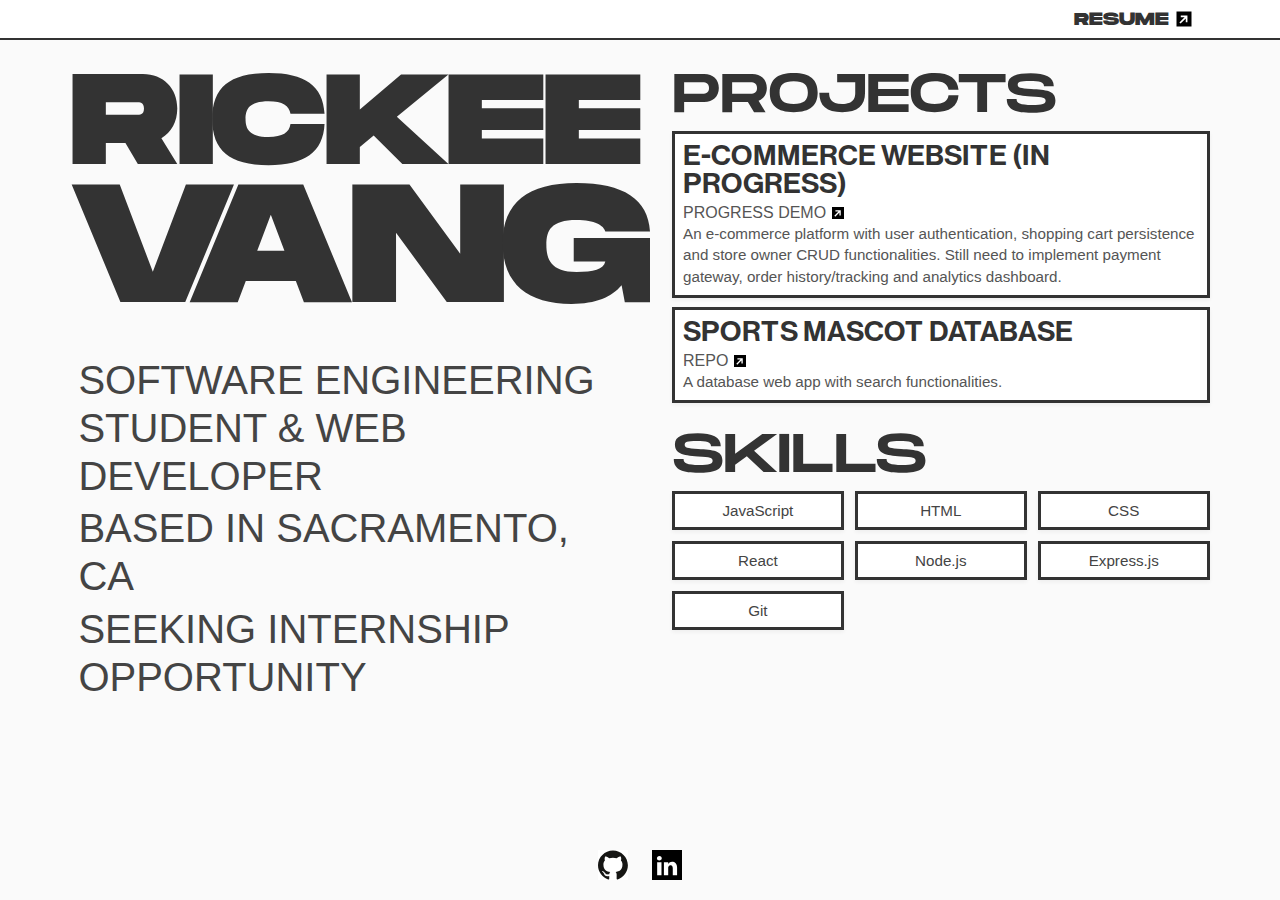
==== index.html @ 3fe00b76 "Initial commit" ====
<!DOCTYPE html>
<html lang="en">
<head>
    <meta charset="UTF-8">
    <meta name="viewport" content="width=device-width, initial-scale=1.0">
    <title>Rickee Vang - Personal Website</title>
    <link rel="preconnect" href="https://fonts.googleapis.com">
    <link rel="preconnect" href="https://fonts.gstatic.com" crossorigin>
    <link rel="stylesheet" href="styles.css">
</head>
<body>
    <nav class="navbar">
        <div class="navbar-container">
            <ul>
                <li>
                    <a href="RickeeVangResume.pdf" target="_blank" rel="noopener noreferrer">
                        RESUME
                        <img src="arrow-top-right-square-fill-svgrepo-com.svg" class="nav-icon" alt="External link icon" width="20" height="20" style="margin-left: 5px;">
                    </a>
                </li>
            </ul>
        </div>
    </nav>

    <div class="main-content">
        <div class="left-section" id="home">
            <div class="name-container">
                <div class="name-wrapper">
                    <div class="name-first">RICKEE</div>
                    <div class="name-last">VANG</div>
                </div>
                <div class="info-container">
                    <div class="info">
                        <p>SOFTWARE ENGINEERING STUDENT & WEB DEVELOPER</p>
                        <p>BASED IN SACRAMENTO, CA</p>
                        <p>SEEKING INTERNSHIP OPPORTUNITY</p>
                    </div>
                </div>
            </div>
        </div>

        <div class="right-section">
            <div id="projects" class="projects-list">
                <h2 class="projects-title">Projects</h2>
                <div class="project">
                    <h3 class="project-title">E-Commerce Website (In Progress)</h3>
                    <a href="#" class="project-link" target="_blank" rel="noopener noreferrer">PROGRESS DEMO <img src="arrow-top-right-square-fill-svgrepo-com.svg" class="project-icon" alt="Project link icon" width="16" height="16" style="margin-left: 4px; vertical-align: middle;"></a>
                    <p class="project-description">An e-commerce platform with user authentication, shopping cart persistence and store owner CRUD functionalities. Still need to implement payment gateway, order history/tracking and analytics dashboard.</p>
                </div>
                <div class="project">
                    <h3 class="project-title">Sports Mascot Database</h3>
                    <a href="https://github.com/rickeev/mascot-search" class="project-link" target="_blank" rel="noopener noreferrer">REPO <img src="arrow-top-right-square-fill-svgrepo-com.svg" class="project-icon" alt="Project link icon" width="16" height="16" style="margin-left: 4px; vertical-align: middle;"></a>
                    <p class="project-description">A database web app with search functionalities.</p>
                </div>
            </div>
            
            <div id="skills" class="skills-list">
                <h2 class="skills-title">Skills</h2>
                <div class="skills-grid">
                    <div class="skill-item">JavaScript</div>
                    <div class="skill-item">HTML</div>
                    <div class="skill-item">CSS</div>
                    <div class="skill-item">React</div>
                    <div class="skill-item">Node.js</div>
                    <div class="skill-item">Express.js</div>
                    <div class="skill-item">Git</div>
                </div>
            </div>
        </div>
    </div>

    <footer id="contact">
        <div class="social-icons">
            <a href="https://github.com/rickeev" target="_blank" rel="noopener noreferrer" aria-label="GitHub">
                <img src="github-icon-1-logo-svgrepo-com.svg" alt="GitHub" width="30" height="30">
            </a>
            <a href="https://linkedin.com/in/rickeevang" target="_blank" rel="noopener noreferrer" aria-label="LinkedIn">
                <img src="linkedin-svgrepo-com.svg" alt="LinkedIn" width="30" height="30">
            </a>
        </div>
    </footer>
</body>
</html>
---- styles.css ----
@font-face {
    font-family: 'Monument Extended';
    src: url('MonumentExtended-Ultrabold.otf') format('opentype');
    font-weight: 900;
    font-style: normal;
}

@font-face {
    font-family: 'Monument Extended Regular';
    src: url('MonumentExtended-Regular.otf') format('opentype');
    font-weight: normal;
    font-style: normal;
}

@font-face {
    font-family: 'Neue Haas Medium';
    src: url('NeueHaasDisplayMediu.ttf') format('truetype');
    font-weight: normal;
    font-style: normal;
}

@font-face {
    font-family: 'Neue Haas XThin';
    src: url('NeueHaasDisplayXThing.ttf') format('truetype');
    font-weight: normal;
    font-style: normal;
}

* {
    margin: 0;
    padding: 0;
    box-sizing: border-box;
    font-family: Arial, sans-serif;
}

body {
    height: 100vh;
    display: flex;
    flex-direction: column;
    max-width: 1600px;
    margin: 0 auto;
    background-color: #fafafa;
    position: relative;
    overflow: hidden;
}

.navbar {
    background-color: white;
    position: sticky;
    top: 0;
    border-bottom: 2px solid #333;
    height: 2.5rem;
    width: 100%;
    z-index: 100;
}

.navbar-container {
    max-width: 1600px;
    height: 100%;
    margin: 0 auto;
    padding: 0 3%;
}

.navbar ul {
    display: flex;
    list-style: none;
    justify-content: flex-end;
    height: 100%;
    padding-right: 2rem;
}

.navbar ul li {
    display: flex;
    height: 100%;
}

.navbar ul li a {
    font-family: 'Monument Extended', sans-serif;
    display: flex;
    align-items: center;
    justify-content: center;
    color: #333;
    text-decoration: none;
    font-weight: normal;
    font-size: 1.1rem;
    transition: color 0.2s, background-color 0.2s;
    padding: 0 1rem;
    height: 100%;
}

.nav-icon {
    transition: filter 0.2s;
    filter: invert(0%);
}

.navbar ul li a:hover .nav-icon {
    filter: invert(100%);
}

.navbar ul li a:hover {
    color: white;
    background-color: #333;
}

.main-content {
    display: flex;
    flex: 1;
    max-width: 1600px;
    margin: 0 auto;
    padding: 0 3%;
    overflow: hidden;
}

.left-section, .right-section {
    width: 50%;
    padding: 2rem;
    padding-top: 2rem;
}

.left-section {
    display: flex;
    flex-direction: column;
    justify-content: flex-start;
}

.name-container {
    margin-bottom: 1.5rem;
    width: 100%;
}

.name-wrapper {
    margin-bottom: 0.7rem;
}

.name-first, .name-last {
    font-family: 'Monument Extended', sans-serif;
    color: #333;
    font-weight: 900;
    letter-spacing: -0.02em;
    text-transform: uppercase;
    line-height: 0.85;
}

.name-first {
    font-size: 8rem;
}

.name-last {
    font-size: 10.5rem;
}

.info-container {
    margin-top: 2rem;
    width: 100%;
    padding-left: 0.5rem;
}

.info {
    font-family: 'Neue Haas Medium', sans-serif;
    font-size: 2.5rem;
    color: #444;
    font-weight: normal;
    line-height: 1.2;
    text-align: left;
    width: 100%;
}

.info p {
    margin-bottom: 0.3rem;
}

.right-section {
    display: flex;
    flex-direction: column;
    align-items: flex-start;
}

.projects-title, .skills-title {
    font-family: 'Monument Extended Regular', sans-serif;
    font-size: 3.4rem;
    margin-bottom: 0.6rem;
    color: #333;
    text-align: left;
    font-weight: normal;
    text-transform: uppercase;
    line-height: 0.9;
}

.projects-list {
    width: 100%;
    margin-bottom: 1.2rem;
}

.skills-list {
    width: 100%;
    margin-bottom: 0.3rem;
}

.project {
    background-color: white;
    border-radius: 0;
    border: 3px solid #333;
    padding: 0.5rem;
    margin-bottom: 0.6rem;
    box-shadow: 0 2px 4px rgba(0,0,0,0.05);
}

.project-title {
    font-family: 'Neue Haas Medium', sans-serif;
    font-size: 1.8rem;
    margin-bottom: 0.3rem;
    color: #333;
    text-transform: uppercase;
    line-height: 1;
    font-weight: normal;
}

.project-icon {
    transition: filter 0.2s;
}

.project-link {
    font-family: 'Neue Haas XThin', sans-serif;
    color: #555;
    text-decoration: none;
    font-weight: normal;
    display: inline-flex;
    align-items: center;
    transition: all 0.2s;
    border-bottom: 1px solid transparent;
}

.project-link:hover {
    color: #333;
    border-bottom: 1px solid #333;
}

.project-link:hover .project-icon {
    filter: invert(20%);
}

.project-description {
    font-family: 'Neue Haas XThin', sans-serif;
    color: #555;
    line-height: 1.4;
    font-size: 0.95rem;
}

.skills-grid {
    display: grid;
    grid-template-columns: repeat(3, 1fr);
    gap: 0.7rem;
    width: 100%;
}

.skill-item {
    font-family: 'Neue Haas XThin', sans-serif;
    background-color: white;
    border: 3px solid #333;
    padding: 0.5rem;
    font-size: 0.95rem;
    font-weight: normal;
    text-align: center;
    color: #444;
    box-shadow: 0 2px 4px rgba(0,0,0,0.05);
}

footer {
    position: relative;
    width: 100%;
}

.social-icons {
    display: flex;
    justify-content: center;
    align-items: center;
    gap: 1.5rem;
    padding: 0.5rem 0;
    position: absolute;
    bottom: 0.5rem;
    left: 0;
    right: 0;
}

.social-icons img {
    width: 30px;
    height: 30px;
    transition: transform 0.2s, filter 0.2s;
    background-color: white;
}

.social-icons a:hover img {
    filter: brightness(0.7);
    transform: translateY(-2px);
}

@media (max-width: 1200px) {
    body {
        height: auto;
        overflow: auto;
    }
    
    .main-content {
        flex-direction: column;
        overflow: auto;
    }

    .left-section, .right-section {
        width: 100%;
        padding: 2rem;
    }
    
    .left-section {
        padding-bottom: 0.5rem;
    }
    
    .right-section {
        padding-top: 0.5rem;
    }
    
    .name-container {
        margin-bottom: 1rem;
    }

    .name-first {
        font-size: 5rem;
    }
    
    .name-last {
        font-size: 6.5rem;
    }
    
    .info {
        font-size: 1.4rem;
    }
    
    .projects-title, .skills-title {
        font-size: 2rem;
    }
    
    .projects-list {
        margin-bottom: 0.5rem;
    }
    
    .project-title {
        font-size: 1rem;
    }
    
    .project-description {
        font-size: 0.75rem;
    }
    
    .navbar ul li a {
        font-size: 0.9rem;
    }
    
    .skills-grid {
        grid-template-columns: repeat(2, 1fr);
    }
    
    .social-icons {
        position: static;
        margin-top: 1rem;
        margin-bottom: 1rem;
    }
}

@media (max-width: 768px) {
    .left-section, .right-section {
        padding: 1.5rem;
    }
    
    .left-section {
        padding-bottom: 0.3rem;
    }
    
    .right-section {
        padding-top: 0.3rem;
    }
    
    .name-container {
        margin-bottom: 0.5rem;
    }
    
    .name-first {
        font-size: 3.2rem;
    }
    
    .name-last {
        font-size: 4.2rem;
    }
    
    .info {
        font-size: 0.85rem;
    }
    
    .projects-title, .skills-title {
        font-size: 1.6rem;
        margin-bottom: 0.5rem;
    }
    
    .projects-list {
        margin-bottom: 0.3rem;
    }
    
    .navbar ul li a {
        font-size: 0.7rem;
    }
    
    .skills-grid {
        grid-template-columns: 1fr;
    }
}
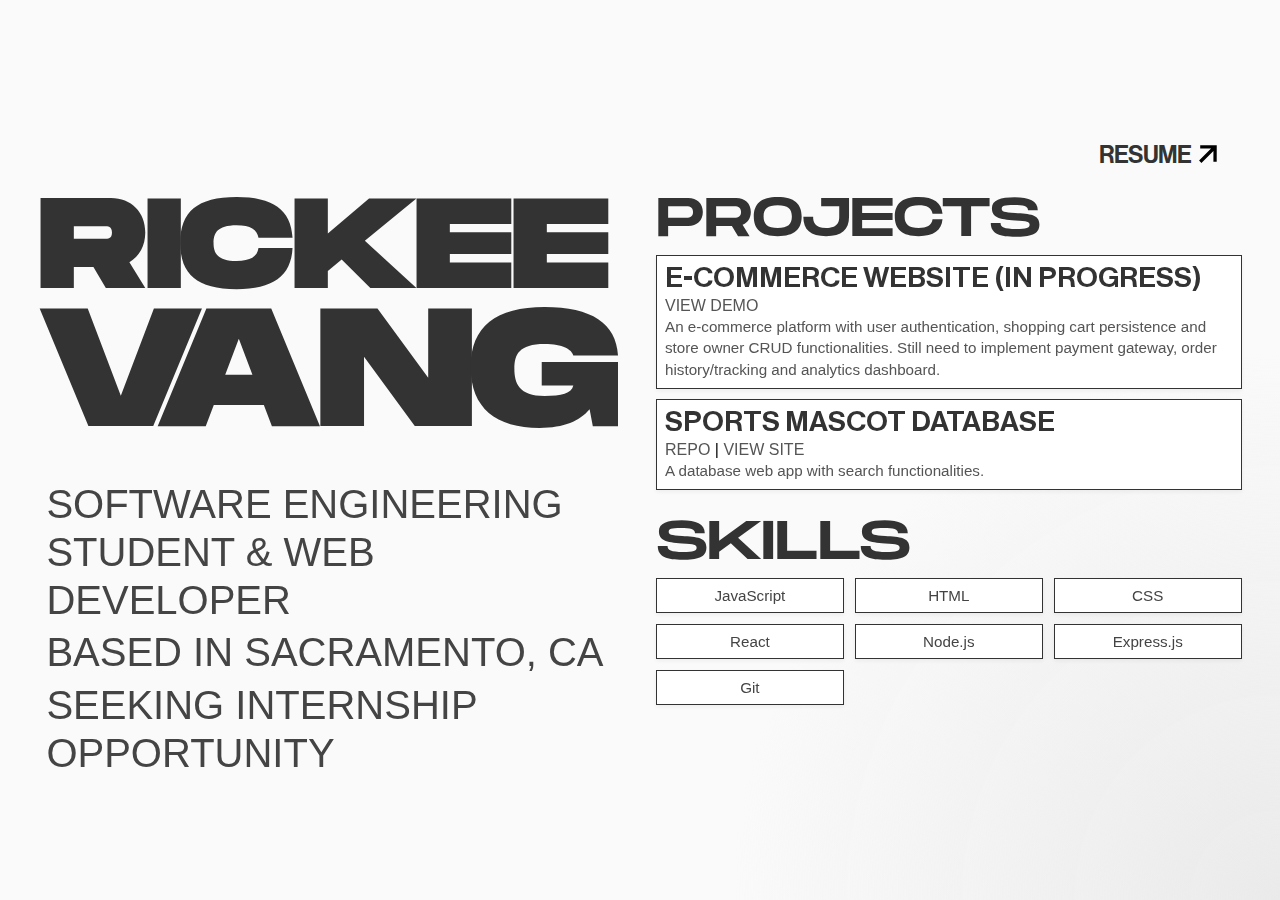
==== commit 3188b7a4: "Updated website" ====
--- a/index.html
+++ b/index.html
@@ -3,81 +3,74 @@
 <head>
     <meta charset="UTF-8">
     <meta name="viewport" content="width=device-width, initial-scale=1.0">
-    <title>Rickee Vang - Personal Website</title>
+    <title>Rickee Vang - Portfolio</title>
     <link rel="preconnect" href="https://fonts.googleapis.com">
     <link rel="preconnect" href="https://fonts.gstatic.com" crossorigin>
     <link rel="stylesheet" href="styles.css">
 </head>
 <body>
-    <nav class="navbar">
-        <div class="navbar-container">
-            <ul>
-                <li>
-                    <a href="RickeeVangResume.pdf" target="_blank" rel="noopener noreferrer">
-                        RESUME
-                        <img src="arrow-top-right-square-fill-svgrepo-com.svg" class="nav-icon" alt="External link icon" width="20" height="20" style="margin-left: 5px;">
-                    </a>
-                </li>
-            </ul>
-        </div>
-    </nav>
+    <div class="page-container">
+        <div class="page-inner-container">
+            <nav class="navbar">
+                <div class="navbar-container">
+                    <ul>
+                        <li>
+                            <a href="RickeeVangResume.pdf" target="_blank" rel="noopener noreferrer" class="resume-link">
+                                RESUME
+                                <img src="arrow-top-right-svgrepo-com.svg" class="nav-icon" alt="External link icon" width="35" height="35" style="margin-bottom: 3px">
+                            </a>
+                        </li>
+                    </ul>
+                </div>
+            </nav>
 
-    <div class="main-content">
-        <div class="left-section" id="home">
-            <div class="name-container">
-                <div class="name-wrapper">
-                    <div class="name-first">RICKEE</div>
-                    <div class="name-last">VANG</div>
+            <div class="main-content">
+                <div class="left-section" id="home">
+                    <div class="name-wrapper">
+                        <div class="name-first">RICKEE</div>
+                        <div class="name-last">VANG</div>
+                    </div>
+                    <div class="info-container">
+                        <div class="info">
+                            <p>SOFTWARE ENGINEERING STUDENT & WEB DEVELOPER</p>
+                            <p>BASED IN SACRAMENTO, CA</p>
+                            <p>SEEKING INTERNSHIP OPPORTUNITY</p>
+                        </div>
+                    </div>
                 </div>
-                <div class="info-container">
-                    <div class="info">
-                        <p>SOFTWARE ENGINEERING STUDENT & WEB DEVELOPER</p>
-                        <p>BASED IN SACRAMENTO, CA</p>
-                        <p>SEEKING INTERNSHIP OPPORTUNITY</p>
+
+                <div class="right-section">
+                    <div id="projects" class="projects-list">
+                        <h2 class="projects-title">Projects</h2>
+                        <div class="project">
+                            <h3 class="project-title">E-Commerce Website (In Progress)</h3>
+                            <a href="ecom-demo.html" class="project-link" target="_blank" rel="noopener noreferrer">VIEW DEMO </a>
+                            <p class="project-description">An e-commerce platform with user authentication, shopping cart persistence and store owner CRUD functionalities. Still need to implement payment gateway, order history/tracking and analytics dashboard.</p>
+                        </div>
+                        <div class="project">
+                            <h3 class="project-title">Sports Mascot Database</h3>
+                            <a href="https://github.com/rickeev/mascot-search" class="project-link" target="_blank" rel="noopener noreferrer">REPO </a>
+                            <span>|</span>
+                            <a href="https://rickeev.github.io/mascot-search" class="project-link" target="_blank" rel="noopener noreferrer">VIEW SITE </a>
+                            <p class="project-description">A database web app with search functionalities.</p>
+                        </div>
+                    </div>
+                    
+                    <div id="skills" class="skills-list">
+                        <h2 class="skills-title">Skills</h2>
+                        <div class="skills-grid">
+                            <div class="skill-item">JavaScript</div>
+                            <div class="skill-item">HTML</div>
+                            <div class="skill-item">CSS</div>
+                            <div class="skill-item">React</div>
+                            <div class="skill-item">Node.js</div>
+                            <div class="skill-item">Express.js</div>
+                            <div class="skill-item">Git</div>
+                        </div>
                     </div>
                 </div>
             </div>
         </div>
-
-        <div class="right-section">
-            <div id="projects" class="projects-list">
-                <h2 class="projects-title">Projects</h2>
-                <div class="project">
-                    <h3 class="project-title">E-Commerce Website (In Progress)</h3>
-                    <a href="#" class="project-link" target="_blank" rel="noopener noreferrer">PROGRESS DEMO <img src="arrow-top-right-square-fill-svgrepo-com.svg" class="project-icon" alt="Project link icon" width="16" height="16" style="margin-left: 4px; vertical-align: middle;"></a>
-                    <p class="project-description">An e-commerce platform with user authentication, shopping cart persistence and store owner CRUD functionalities. Still need to implement payment gateway, order history/tracking and analytics dashboard.</p>
-                </div>
-                <div class="project">
-                    <h3 class="project-title">Sports Mascot Database</h3>
-                    <a href="https://github.com/rickeev/mascot-search" class="project-link" target="_blank" rel="noopener noreferrer">REPO <img src="arrow-top-right-square-fill-svgrepo-com.svg" class="project-icon" alt="Project link icon" width="16" height="16" style="margin-left: 4px; vertical-align: middle;"></a>
-                    <p class="project-description">A database web app with search functionalities.</p>
-                </div>
-            </div>
-            
-            <div id="skills" class="skills-list">
-                <h2 class="skills-title">Skills</h2>
-                <div class="skills-grid">
-                    <div class="skill-item">JavaScript</div>
-                    <div class="skill-item">HTML</div>
-                    <div class="skill-item">CSS</div>
-                    <div class="skill-item">React</div>
-                    <div class="skill-item">Node.js</div>
-                    <div class="skill-item">Express.js</div>
-                    <div class="skill-item">Git</div>
-                </div>
-            </div>
-        </div>
     </div>
-
-    <footer id="contact">
-        <div class="social-icons">
-            <a href="https://github.com/rickeev" target="_blank" rel="noopener noreferrer" aria-label="GitHub">
-                <img src="github-icon-1-logo-svgrepo-com.svg" alt="GitHub" width="30" height="30">
-            </a>
-            <a href="https://linkedin.com/in/rickeevang" target="_blank" rel="noopener noreferrer" aria-label="LinkedIn">
-                <img src="linkedin-svgrepo-com.svg" alt="LinkedIn" width="30" height="30">
-            </a>
-        </div>
-    </footer>
 </body>
 </html>--- a/styles.css
+++ b/styles.css
@@ -1,3 +1,30 @@
+.social-icons a {
+    display: flex;
+    align-items: center;
+    justify-content: center;
+    height: 100%;
+}
+
+body {
+    min-height: 100vh;
+    display: flex;
+    margin: 0;
+    background-color: #fafafa;
+    justify-content: center;
+    align-items: center;
+}
+
+.page-container {
+    width: 100%;
+    max-width: 1600px;
+}
+
+.page-inner-container {
+    width: 100%;
+    max-width: 1600px;
+    margin: 0 auto;
+}
+
 @font-face {
     font-family: 'Monument Extended';
     src: url('MonumentExtended-Ultrabold.otf') format('opentype');
@@ -33,40 +60,39 @@
     font-family: Arial, sans-serif;
 }
 
-body {
-    height: 100vh;
-    display: flex;
-    flex-direction: column;
-    max-width: 1600px;
-    margin: 0 auto;
+body::after {
+    content: '';
+    position: fixed;
+    bottom: 0;
+    right: 0;
+    width: 100%;
+    height: 100%;
+    background: radial-gradient(circle at bottom right, rgba(230,230,230,0.8) 0%, rgba(255,255,255,0) 35%);
+    z-index: -1;
+    pointer-events: none;
+}
+
+.navbar {
     background-color: #fafafa;
     position: relative;
-    overflow: hidden;
-}
-
-.navbar {
-    background-color: white;
-    position: sticky;
-    top: 0;
-    border-bottom: 2px solid #333;
-    height: 2.5rem;
-    width: 100%;
-    z-index: 100;
+    height: 50px;
+    width: 100%;
 }
 
 .navbar-container {
-    max-width: 1600px;
-    height: 100%;
-    margin: 0 auto;
     padding: 0 3%;
+    height: 100%;
+    width: 100%;
+    display: flex;
+    justify-content: flex-end;
 }
 
 .navbar ul {
     display: flex;
     list-style: none;
-    justify-content: flex-end;
-    height: 100%;
-    padding-right: 2rem;
+    height: 100%;
+    padding: 0;
+    margin: 0;
 }
 
 .navbar ul li {
@@ -82,10 +108,14 @@
     color: #333;
     text-decoration: none;
     font-weight: normal;
-    font-size: 1.1rem;
+    font-size: 1.5rem;
     transition: color 0.2s, background-color 0.2s;
     padding: 0 1rem;
     height: 100%;
+}
+
+.navbar ul li a.resume-link {
+    font-family: 'Neue Haas Medium', sans-serif;
 }
 
 .nav-icon {
@@ -104,32 +134,26 @@
 
 .main-content {
     display: flex;
-    flex: 1;
     max-width: 1600px;
     margin: 0 auto;
     padding: 0 3%;
-    overflow: hidden;
-}
-
-.left-section, .right-section {
+    height: 590px;
+    margin-bottom: 0;
+}
+
+.left-section {
+    display: flex;
+    flex-direction: column;
     width: 50%;
-    padding: 2rem;
-    padding-top: 2rem;
-}
-
-.left-section {
-    display: flex;
-    flex-direction: column;
-    justify-content: flex-start;
-}
-
-.name-container {
-    margin-bottom: 1.5rem;
-    width: 100%;
+    margin-right: 1rem;
+    padding: 0;
+    padding-top: 1rem;
+    position: relative;
+    height: auto;
 }
 
 .name-wrapper {
-    margin-bottom: 0.7rem;
+    margin: 0 0 2rem 0;
 }
 
 .name-first, .name-last {
@@ -150,8 +174,8 @@
 }
 
 .info-container {
-    margin-top: 2rem;
-    width: 100%;
+    width: 100%;
+    margin: 0;
     padding-left: 0.5rem;
 }
 
@@ -173,6 +197,12 @@
     display: flex;
     flex-direction: column;
     align-items: flex-start;
+    width: 50%;
+    margin-left: 1rem;
+    padding: 0;
+    padding-top: 1rem;
+    position: relative;
+    height: auto;
 }
 
 .projects-title, .skills-title {
@@ -188,21 +218,21 @@
 
 .projects-list {
     width: 100%;
-    margin-bottom: 1.2rem;
+    margin: 0 0 1.2rem 0;
 }
 
 .skills-list {
     width: 100%;
-    margin-bottom: 0.3rem;
+    margin: 0;
 }
 
 .project {
-    background-color: white;
+    background-color: #ffffff;
     border-radius: 0;
-    border: 3px solid #333;
     padding: 0.5rem;
     margin-bottom: 0.6rem;
     box-shadow: 0 2px 4px rgba(0,0,0,0.05);
+    border: 1px solid #333;
 }
 
 .project-title {
@@ -255,158 +285,102 @@
 
 .skill-item {
     font-family: 'Neue Haas XThin', sans-serif;
-    background-color: white;
-    border: 3px solid #333;
+    background-color: #ffffff;
     padding: 0.5rem;
     font-size: 0.95rem;
     font-weight: normal;
     text-align: center;
     color: #444;
     box-shadow: 0 2px 4px rgba(0,0,0,0.05);
-}
-
-footer {
-    position: relative;
-    width: 100%;
-}
-
-.social-icons {
-    display: flex;
-    justify-content: center;
-    align-items: center;
-    gap: 1.5rem;
-    padding: 0.5rem 0;
-    position: absolute;
-    bottom: 0.5rem;
-    left: 0;
-    right: 0;
-}
-
-.social-icons img {
-    width: 30px;
-    height: 30px;
-    transition: transform 0.2s, filter 0.2s;
-    background-color: white;
-}
-
-.social-icons a:hover img {
-    filter: brightness(0.7);
-    transform: translateY(-2px);
-}
-
-@media (max-width: 1200px) {
-    body {
-        height: auto;
-        overflow: auto;
+    border: 1px solid #333;
+}
+
+@media screen and (min-width: 1600px) {
+    .page-container {
+        display: flex;
+        justify-content: center;
     }
     
+    .page-inner-container {
+        width: 1600px;
+        margin: 0 auto;
+    }
+}
+
+@media screen and (max-width: 1175px) {
     .main-content {
         flex-direction: column;
-        overflow: auto;
     }
 
     .left-section, .right-section {
         width: 100%;
-        padding: 2rem;
-    }
-    
-    .left-section {
-        padding-bottom: 0.5rem;
-    }
-    
-    .right-section {
-        padding-top: 0.5rem;
-    }
-    
-    .name-container {
-        margin-bottom: 1rem;
+        margin: 0;
     }
 
     .name-first {
-        font-size: 5rem;
-    }
-    
+        font-size: 6rem;
+    }
+
     .name-last {
-        font-size: 6.5rem;
-    }
-    
+        font-size: 8rem;
+    }
+
     .info {
-        font-size: 1.4rem;
-    }
-    
-    .projects-title, .skills-title {
         font-size: 2rem;
     }
-    
-    .projects-list {
-        margin-bottom: 0.5rem;
-    }
-    
-    .project-title {
-        font-size: 1rem;
-    }
-    
-    .project-description {
-        font-size: 0.75rem;
-    }
-    
-    .navbar ul li a {
-        font-size: 0.9rem;
-    }
-    
+
+    .skills-list {
+        padding-bottom: 1rem;
+    }
+
+    .skills-grid {
+        grid-template-columns: repeat(3, 1fr);
+    }
+}
+
+@media screen and (max-width: 768px) {
+    .name-first {
+        font-size: 4rem;
+    }
+
+    .name-last {
+        font-size: 5.5rem;
+    }
+
+    .info {
+        font-size: 1.5rem;
+    }
+
+    .skills-list {
+        padding-bottom: 1rem;
+    }
+
     .skills-grid {
         grid-template-columns: repeat(2, 1fr);
     }
-    
-    .social-icons {
-        position: static;
-        margin-top: 1rem;
-        margin-bottom: 1rem;
-    }
-}
-
-@media (max-width: 768px) {
-    .left-section, .right-section {
-        padding: 1.5rem;
-    }
-    
-    .left-section {
-        padding-bottom: 0.3rem;
-    }
-    
-    .right-section {
-        padding-top: 0.3rem;
-    }
-    
-    .name-container {
-        margin-bottom: 0.5rem;
-    }
-    
+}
+
+@media screen and (max-width: 480px) {
     .name-first {
-        font-size: 3.2rem;
-    }
-    
+        font-size: 3rem;
+    }
+
     .name-last {
-        font-size: 4.2rem;
-    }
-    
+        font-size: 4rem;
+    }
+
     .info {
-        font-size: 0.85rem;
-    }
-    
+        font-size: 1.2rem;
+    }
+
     .projects-title, .skills-title {
-        font-size: 1.6rem;
-        margin-bottom: 0.5rem;
-    }
-    
-    .projects-list {
-        margin-bottom: 0.3rem;
-    }
-    
-    .navbar ul li a {
-        font-size: 0.7rem;
-    }
-    
+        font-size: 2.4rem;
+    }
+
+    .skills-list {
+        padding-bottom: 1rem;
+    }
+
     .skills-grid {
         grid-template-columns: 1fr;
     }
